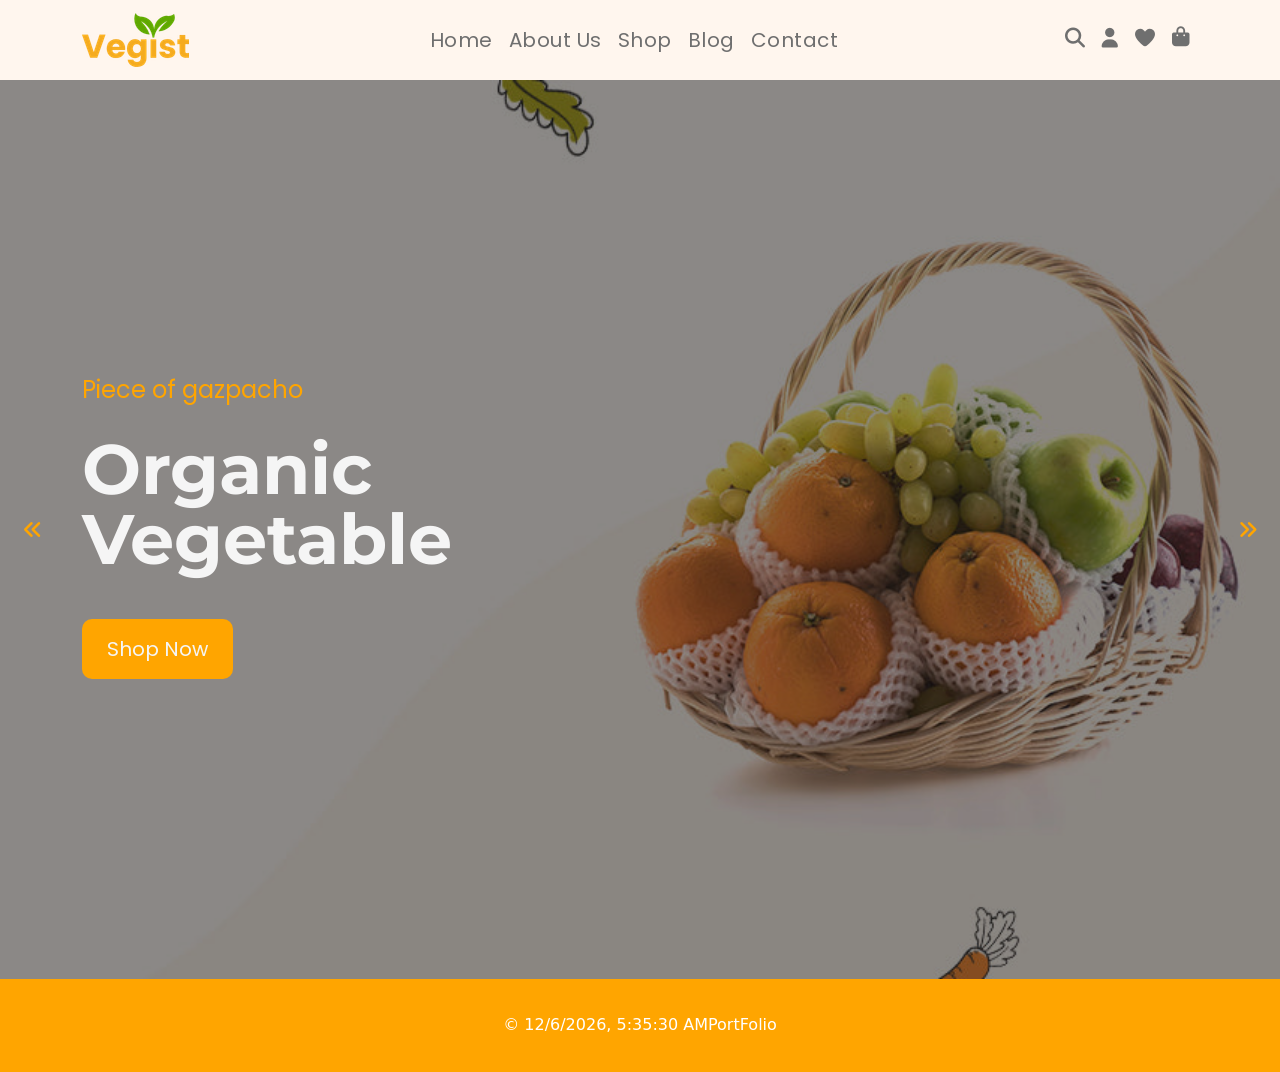
==== index.html @ cc414fe4 "first commit" ====
<!doctype html>
<html lang="en">
  <head>
    <meta charset="UTF-8" />
    <meta name="viewport" content="width=device-width, initial-scale=1.0" />
    <title>E-Commerce</title>
    <!-- All CSS File Start Here -->
    <!-- Google Fonts -->
    <link rel="preconnect" href="https://fonts.googleapis.com" />
    <link rel="preconnect" href="https://fonts.gstatic.com" crossorigin />
    <link
      href="https://fonts.googleapis.com/css2?family=Montserrat:ital,wght@0,100..900;1,100..900&family=Poppins:ital,wght@0,100;0,200;0,300;0,400;0,500;0,600;0,700;0,800;0,900;1,100;1,200;1,300;1,400;1,500;1,600;1,700;1,800;1,900&display=swap"
      rel="stylesheet"
    />
    <!-- Google Fonts -->
    <link rel="stylesheet" href="css/all.min.css" />
    <link rel="stylesheet" href="css/bootstrap.min.css" />
    <link rel="stylesheet" href="css/slick.css" />
    <link rel="stylesheet" href="css/style.css" />

    <!-- All CSS File End Here -->
  </head>
  <body>
    <!-- All Header Part Start Here -->
    <nav class="navbar navbar-expand-lg">
      <div class="container">
        <a class="navbar-brand" href="index.html">
          <picture><img src="images/logo.png" alt="logo.png" /></picture
        ></a>
        <button
          class="navbar-toggler"
          type="button"
          data-bs-toggle="collapse"
          data-bs-target="#navbarSupportedContent"
          aria-controls="navbarSupportedContent"
          aria-expanded="false"
          aria-label="Toggle navigation"
        >
          <span class="navbar-toggler-icon"></span>
        </button>
        <div class="collapse navbar-collapse" id="navbarSupportedContent">
          <ul class="navbar-nav m-auto mb-2 mb-lg-0">
            <li class="nav-item">
              <a class="nav-link" aria-current="page" href="index.html">Home</a>
            </li>
            <li class="nav-item">
              <a class="nav-link" href="about us.html">About Us</a>
            </li>
            <li class="nav-item">
              <a class="nav-link" href="shop.html">Shop</a>
            </li>
            <li class="nav-item">
              <a class="nav-link" href="blog.html">Blog</a>
            </li>
            <li class="nav-item">
              <a class="nav-link" href="contact.html">Contact</a>
            </li>
          </ul>
          <div class="eBtn">
            <i class="fa-solid fa-magnifying-glass"></i>
            <i class="fa-solid fa-user"></i>
            <i class="fa-solid fa-heart"></i>
            <i class="fa-solid fa-bag-shopping"></i>
          </div>
        </div>
      </div>
    </nav>
    <!-- All Header Part End Here -->

    <!-- All Banner Part Start Here -->
    <section id="bannerPart">
      <div class="sliders">
        <div class="sliderOne">
          <div class="overly">
            <div class="container">
              <div class="row">
                <div class="col-lg-6">
                  <div class="bannerContent">
                    <h4>Piece of gazpacho</h4>
                    <h1>Organic Vegetable</h1>
                    <a href="#">Shop Now</a>
                  </div>
                </div>
              </div>
            </div>
          </div>
        </div>
        <div class="sliderTwo">
          <div class="overly">
            <div class="container">
              <div class="row">
                <div class="col-lg-6">
                  <div class="bannerContent">
                    <h4>Piece of gazpacho</h4>
                    <h1>Organic Vegetable</h1>
                    <a href="#">Shop Now</a>
                  </div>
                </div>
              </div>
            </div>
          </div>
        </div>
        <div class="sliderThree">
          <div class="overly">
            <div class="container">
              <div class="row">
                <div class="col-lg-6">
                  <div class="bannerContent">
                    <h4>Piece of gazpacho</h4>
                    <h1>Organic Vegetable</h1>
                    <a href="#">Shop Now</a>
                  </div>
                </div>
              </div>
            </div>
          </div>
        </div>
      </div>
    </section>
    <!-- All Banner Part End Here -->

    <!-- All Page Content Start Here -->

    <!-- All Page Content End Here -->

    <!-- All Banner Part Start Here -->

    <!-- All Banner Part End Here -->

    <!-- All Page Content End Here -->

    <!-- All Banner Part Start Here -->

    <!-- All Banner Part End Here -->

    <!-- All Page Content End Here -->

    <!-- All Banner Part Start Here -->

    <!-- All Banner Part End Here -->

    <!-- All Page Content End Here -->

    <!-- All Banner Part Start Here -->

    <!-- All Banner Part End Here -->

    <!-- All Page Content End Here -->

    <!-- All Banner Part Start Here -->

    <!-- All Banner Part End Here -->

    <!-- All Page Content End Here -->

    <!-- All Footer Part Start Here -->
    <footer class="footerPart">
      <p>&copy; <span id="footer-date-time"></span>PortFolio</p>
    </footer>
    <!-- All Footer Part End Here -->

    <!-- All JS File Start Here -->
    <script src="js/bootstrap.bundle.js"></script>
    <script src="js/jquery-1.12.4.min.js"></script>
    <script src="js/slick.min.js"></script>
    <script src="js/script.js"></script>
    <!-- All JS File End Here -->
  </body>
</html>
---- css/style.css ----
/* All Common CSS Start Here */
* {
  margin: 0;
  padding: 0;
  outline: 0;
  box-sizing: border-box;
}
ul,
ol {
  list-style-type: none;
}
h1,
h2,
h3,
h4,
h5,
h6,
p {
  margin: 0;
  padding: 0;
  line-height: 0.8;
}
a,
a:hover {
  text-decoration: none;
  display: inline-block;
}
/* All Common CSS End Here */

/* All Header Start Here */
.navbar {
  background: rgb(255, 246, 238);
  
}
.nav-link {
  font-size: 20px;
  font-weight: 400;
  font-family: "Poppins", sans-serif;
  letter-spacing: 0.5px;
  color: #6f6f6f;
  line-height: 35px;
  transition: 0.4s;
}
.nav-link:hover {
  color: orangered;
}
.eBtn i{
  font-size: 20px;
  color: #6f6f6f;
  margin-right:5px;
  transition: 0.4s;
}
.eBtn i:hover {
  color: orangered;
}
/* All Header End Here */

/* All Banner Start Here */
.sliderOne {
  background: url(../images/slider-01.jpg);
  background-repeat: no-repeat;
  background-size: cover;
  background-position: center;
}
.sliderTwo {
  background: url(../images/slider-02.jpg);
  background-repeat: no-repeat;
  background-size: cover;
  background-position: center;
}
.sliderThree {
  background: url(../images/slider-03.jpg);
  background-repeat: no-repeat;
  background-size: cover;
  background-position: center;
}
.prev {
  font-size: 20px;
  color: orange;
  position: absolute;
  top: 50%;
  left: 20px;
  transform: translateY(-50%);
  z-index: 999;
}
.next {
  font-size: 20px;
  color: orange;
  position: absolute;
  top: 50%;
  right: 20px;
  transform: translateY(-50%);
  z-index: 999;
}
.overly {
  background: rgba(26, 24, 24, 0.5);
  padding: 300px 0;
}
.bannerContent h4 {
  font-family: "Poppins", sans-serif;
  font-size: 24px;
  font-weight: 400;
  color: orange;
}
.bannerContent h1 {
  font-size: 70px;
  line-height: 70px;
  font-weight: 700;
  font-family: "Montserrat", sans-serif;
  color: whitesmoke;
  padding-top: 35px;
  padding-bottom: 45px;
}
.bannerContent a {
  font-size: 20px;
  font-weight: 400;
  font-family: "Poppins", sans-serif;
  color: whitesmoke;
  background: orange;
  padding: 15px 25px;
  border-radius: 10px;
  transition: all linear 0.4s;
}
.bannerContent a:hover {
  background: transparent;
  border-color: orangered;
  border-radius: 10px;
}
/* All Banner End Here */

/* All Banner Start Here */

/* All Banner End Here */

/* All Banner Start Here */

/* All Banner End Here */

/* All Banner Start Here */

/* All Banner End Here */

/* All Banner Start Here */

/* All Banner End Here */

/* All Banner Start Here */

/* All Banner End Here */

/* All Footer Start Here */
.footerPart {
  padding: 40px 0;
  text-align: center;
  background: orange;
  color: white;
}
/* All Footer End Here */
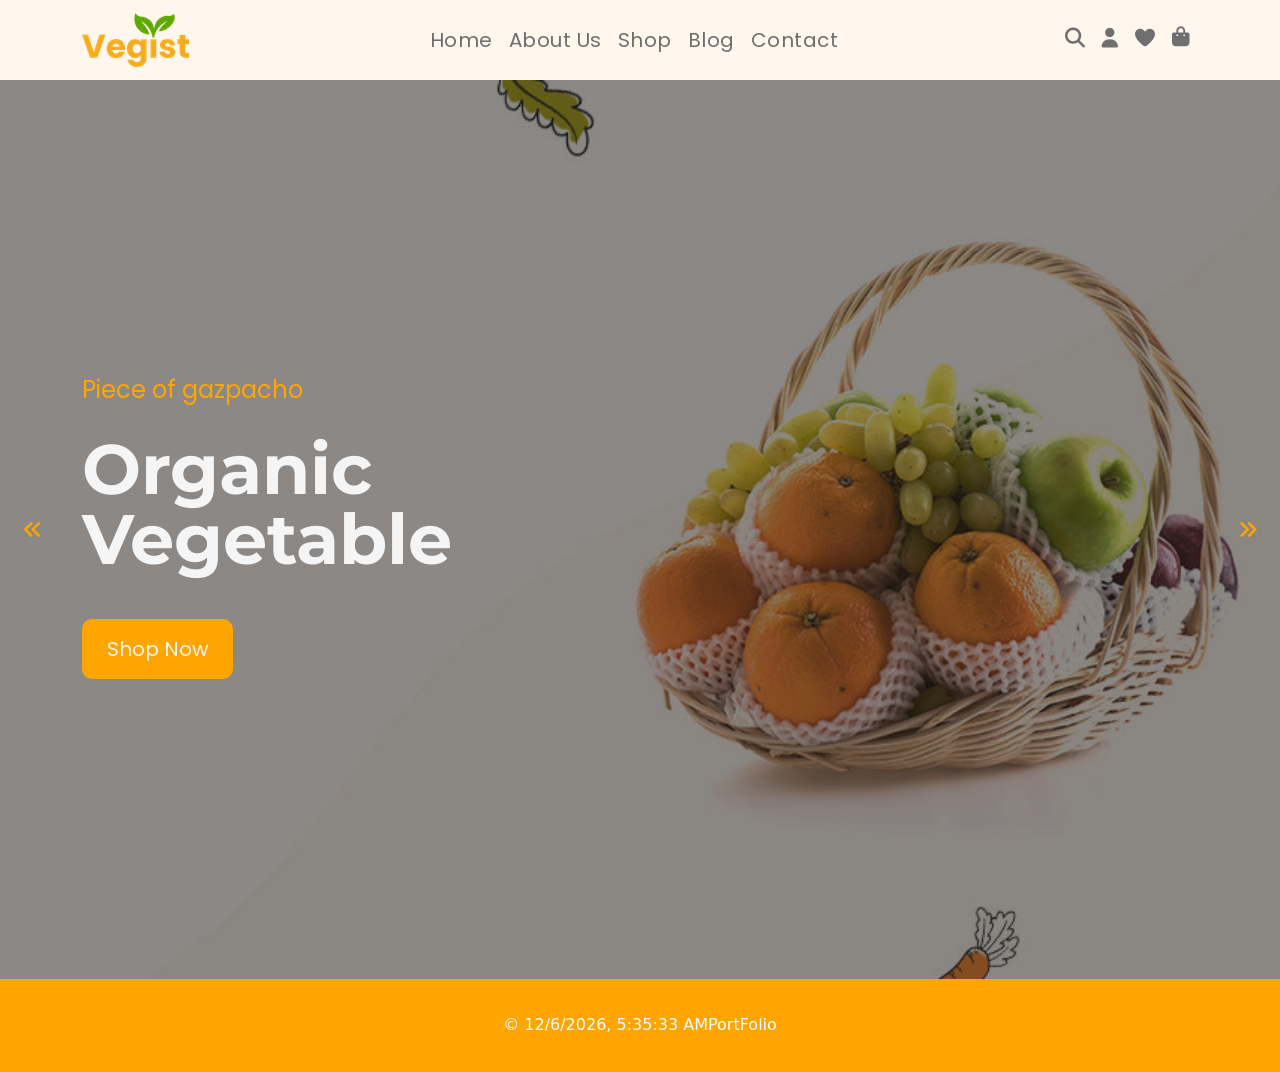
==== commit dbfb28a8: "all" ====
--- a/index.html
+++ b/index.html
@@ -91,8 +91,8 @@
               <div class="row">
                 <div class="col-lg-6">
                   <div class="bannerContent">
-                    <h4>Piece of gazpacho</h4>
-                    <h1>Organic Vegetable</h1>
+                    <h4>First 10 sales 10% offer</h4>
+                    <h1>Enjoy Grocery</h1>
                     <a href="#">Shop Now</a>
                   </div>
                 </div>
@@ -106,8 +106,8 @@
               <div class="row">
                 <div class="col-lg-6">
                   <div class="bannerContent">
-                    <h4>Piece of gazpacho</h4>
-                    <h1>Organic Vegetable</h1>
+                    <h4>Enjoy all the benefits</h4>
+                    <h1>Organic Products</h1>
                     <a href="#">Shop Now</a>
                   </div>
                 </div>
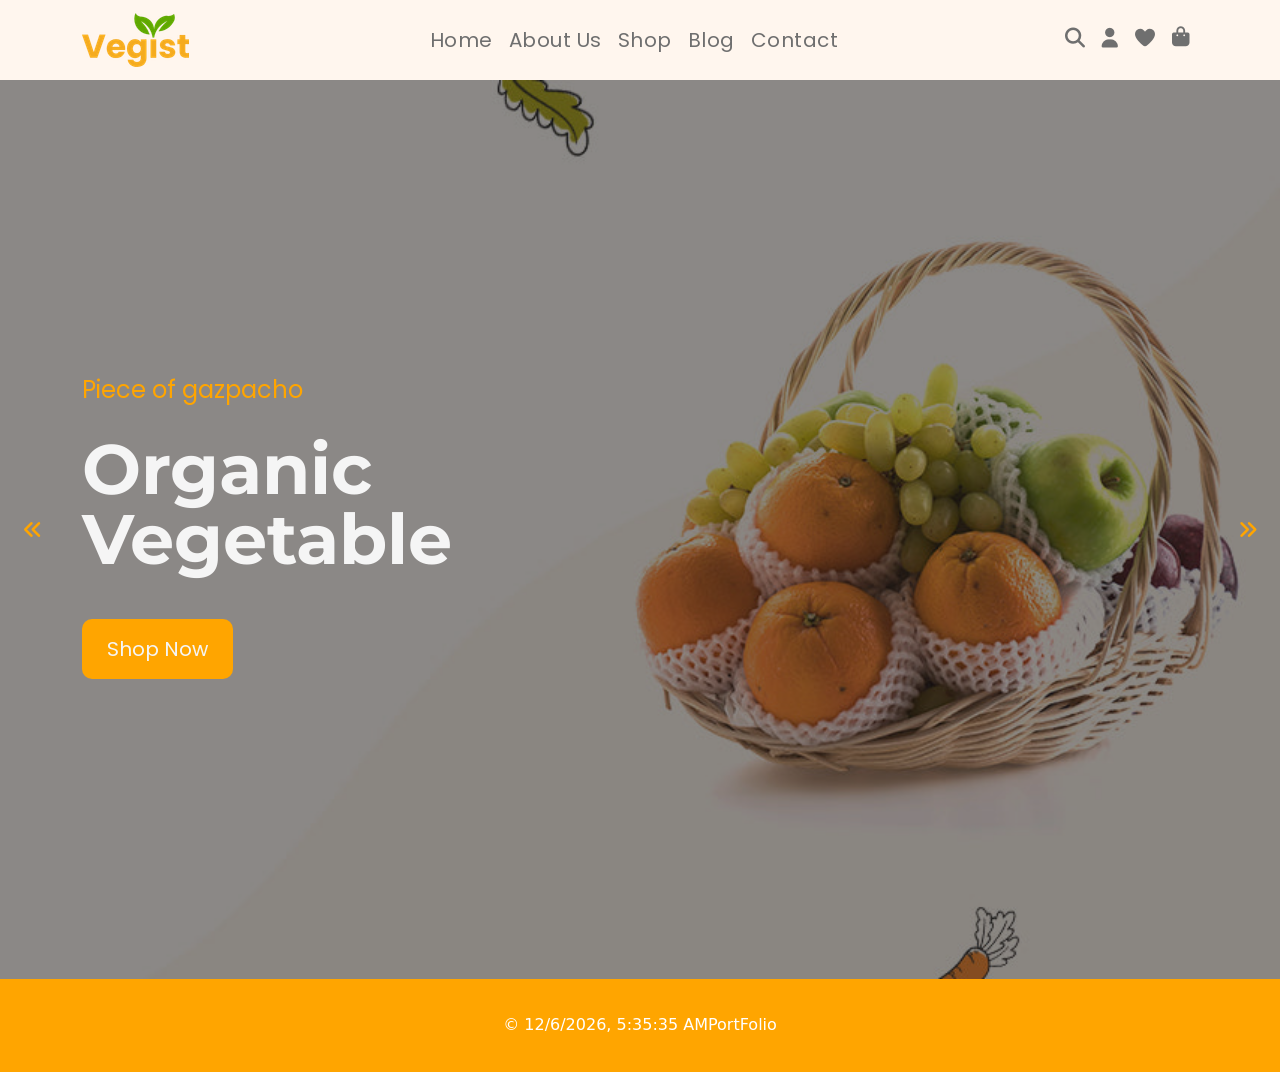
==== commit 52158e07: "all" ====
--- a/index.html
+++ b/index.html
@@ -44,7 +44,7 @@
               <a class="nav-link" aria-current="page" href="index.html">Home</a>
             </li>
             <li class="nav-item">
-              <a class="nav-link" href="about us.html">About Us</a>
+              <a class="nav-link" href="about.html">About Us</a>
             </li>
             <li class="nav-item">
               <a class="nav-link" href="shop.html">Shop</a>
@@ -57,10 +57,10 @@
             </li>
           </ul>
           <div class="eBtn">
-            <i class="fa-solid fa-magnifying-glass"></i>
-            <i class="fa-solid fa-user"></i>
-            <i class="fa-solid fa-heart"></i>
-            <i class="fa-solid fa-bag-shopping"></i>
+            <a href="blog.html"><i class="fa-solid fa-magnifying-glass"></i></a>
+            <a href="about.html"><i class="fa-solid fa-user"></i></a>
+            <a href="shop.html"><i class="fa-solid fa-heart"></i></a>
+            <a href="index.html"><i class="fa-solid fa-bag-shopping"></i></a>
           </div>
         </div>
       </div>
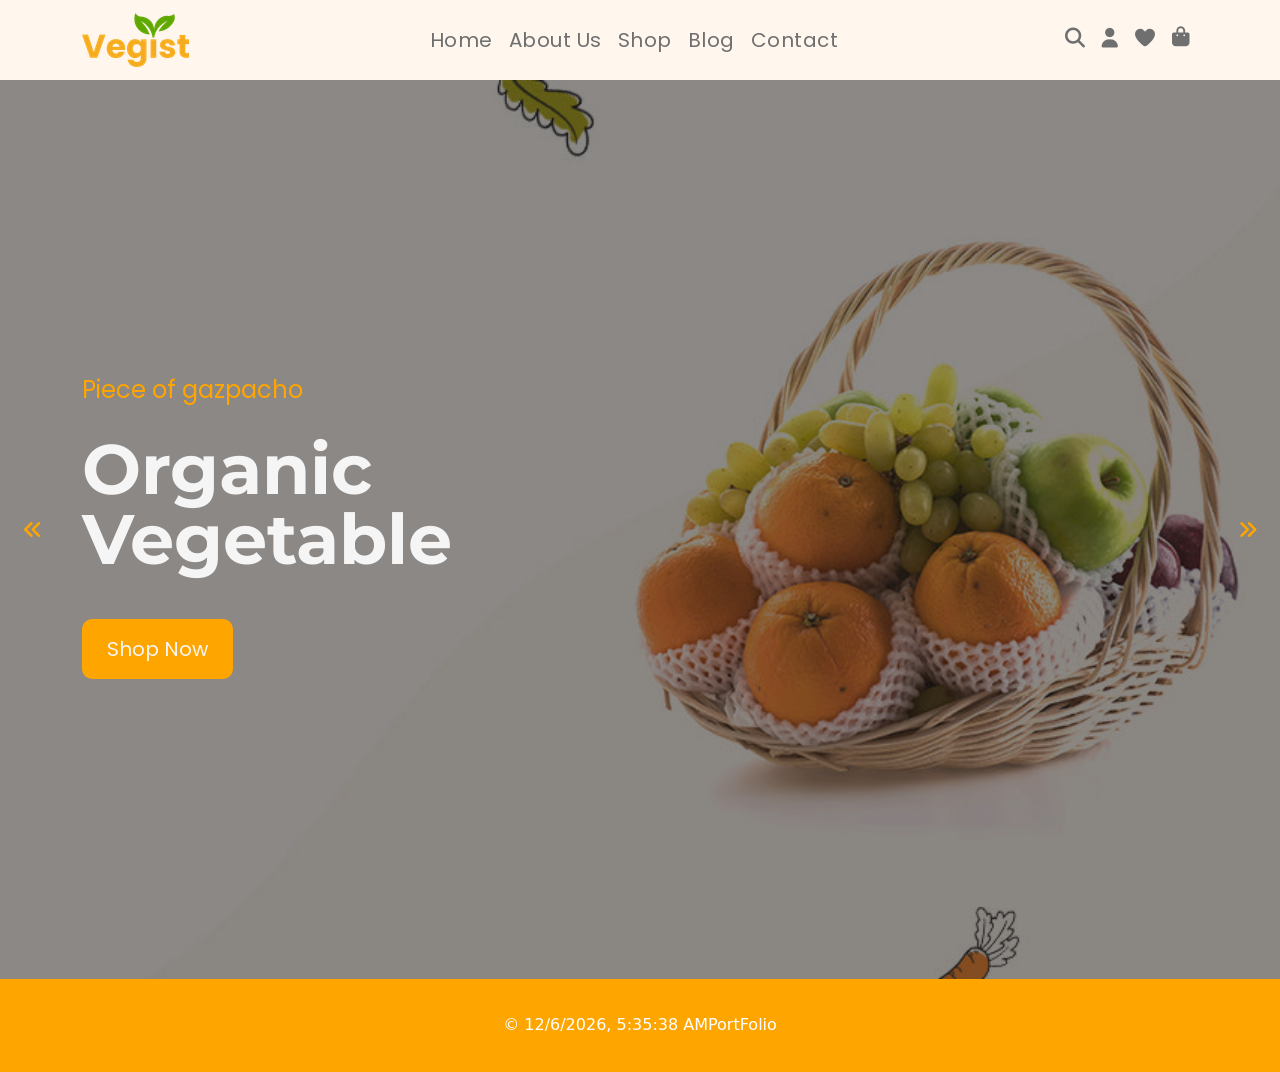
==== commit 1db06e4c: "all" ====
--- a/index.html
+++ b/index.html
@@ -92,7 +92,7 @@
                 <div class="col-lg-6">
                   <div class="bannerContent">
                     <h4>First 10 sales 10% offer</h4>
-                    <h1>Enjoy Grocery</h1>
+                    <h1>Enjoy Our Grocery</h1>
                     <a href="#">Shop Now</a>
                   </div>
                 </div>
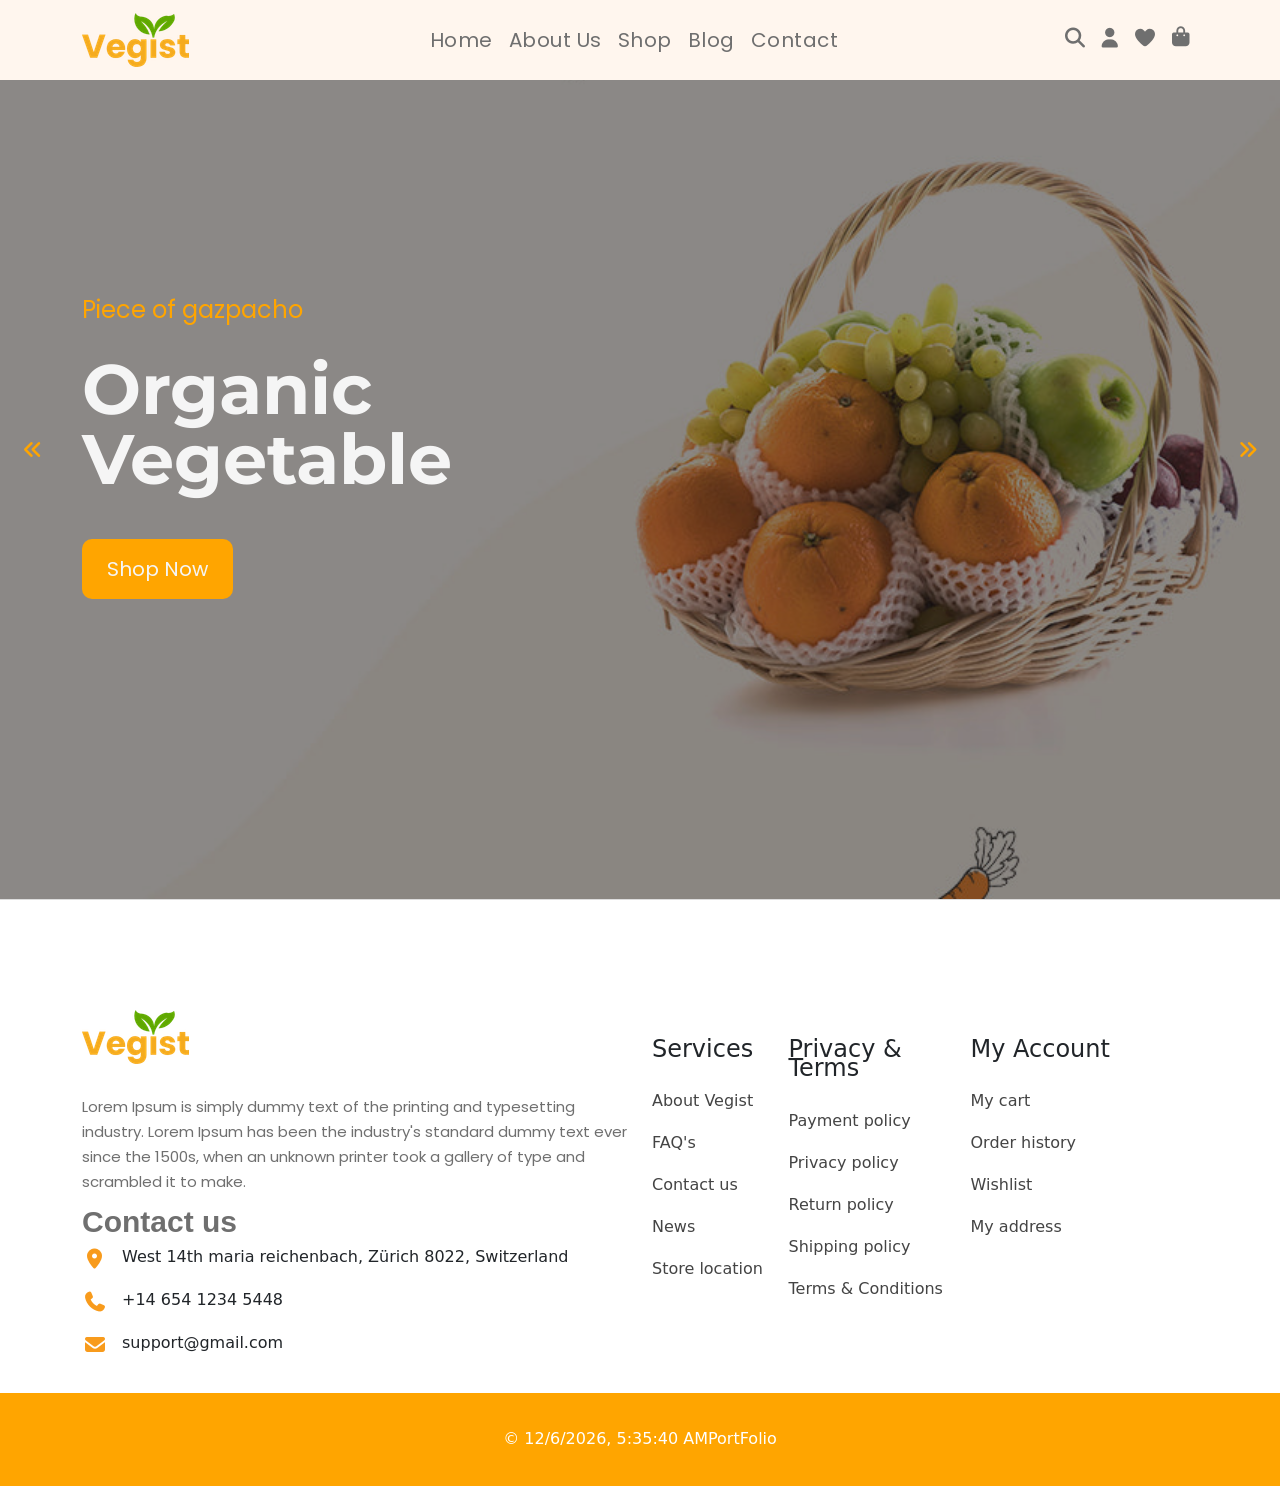
==== commit aa23411b: "all" ====
--- a/index.html
+++ b/index.html
@@ -154,6 +154,78 @@
     <!-- All Page Content End Here -->
 
     <!-- All Footer Part Start Here -->
+    <section id="footerPart">
+      <div class="container">
+        <div class="row">
+          <div class="col-lg-6">
+            <div class="footerContent">
+              <picture>
+                <img src="images/logo.png" alt="logo.png" />
+              </picture>
+              <p>
+                Lorem Ipsum is simply dummy text of the printing and typesetting
+                industry. Lorem Ipsum has been the industry's standard dummy
+                text ever since the 1500s, when an unknown printer took a
+                gallery of type and scrambled it to make.
+              </p>
+
+              <h4>Contact us</h4>
+
+              <div class="contactItem">
+                <i class="fa-solid fa-location-dot"></i>
+                <span
+                  >West 14th maria reichenbach, Zürich 8022, Switzerland</span
+                >
+              </div>
+
+              <div class="contactItem">
+                <i class="fa-solid fa-phone"></i>
+                <span>+14 654 1234 5448</span>
+              </div>
+
+              <div class="contactItem">
+                <i class="fa-solid fa-envelope"></i>
+                <span>support@gmail.com</span>
+              </div>
+            </div>
+          </div>
+          <div class="col-lg-6">
+            <div class="footerLinks">
+            <div class="col-lg-3">
+                <h4 class="foot">Services</h4>
+              <ul>
+                <li><a href="#">About Vegist</a></li>
+                <li><a href="#">FAQ's</a></li>
+                <li><a href="#">Contact us</a></li>
+                <li><a href="#">News</a></li>
+                <li><a href="#">Store location</a></li>
+              </ul>
+            </div>
+            <div class="col-lg-4">
+                <h4 class="foot">Privacy & Terms</h4>
+              <ul>
+                <li><a href="#">Payment policy</a></li>
+                <li><a href="#">Privacy policy</a></li>
+                <li><a href="#">Return policy</a></li>
+                <li><a href="#">Shipping policy</a></li>
+                <li><a href="#">Terms & Conditions</a></li>
+              </ul>
+            </div>
+             <div class="col-lg-4">
+               <h4 class="foot">My Account</h4>
+              <ul>
+                <li><a href="#">My cart</a></li>
+                <li><a href="#">Order history</a></li>
+                <li><a href="#">Wishlist</a></li>
+                <li><a href="#">My address</a></li>
+              </ul>
+             </div>
+            </div>
+          </div>
+        </div>
+      </div>
+    </section>
+
     <footer class="footerPart">
       <p>&copy; <span id="footer-date-time"></span>PortFolio</p>
     </footer>
--- a/css/style.css
+++ b/css/style.css
@@ -30,7 +30,11 @@
 /* All Header Start Here */
 .navbar {
   background: rgb(255, 246, 238);
-  
+  position: fixed;
+  top: 0;
+  left: 0;
+  width: 100%;
+  z-index: 9999;
 }
 .nav-link {
   font-size: 20px;
@@ -44,10 +48,10 @@
 .nav-link:hover {
   color: orangered;
 }
-.eBtn i{
-  font-size: 20px;
-  color: #6f6f6f;
-  margin-right:5px;
+.eBtn i {
+  font-size: 20px;
+  color: #6f6f6f;
+  margin-right: 5px;
   transition: 0.4s;
 }
 .eBtn i:hover {
@@ -56,6 +60,7 @@
 /* All Header End Here */
 
 /* All Banner Start Here */
+
 .sliderOne {
   background: url(../images/slider-01.jpg);
   background-repeat: no-repeat;
@@ -122,9 +127,9 @@
   transition: all linear 0.4s;
 }
 .bannerContent a:hover {
-  background: transparent;
-  border-color: orangered;
-  border-radius: 10px;
+  background: #fff;
+  color: #f89b1c;
+  border: 2px solid #f89b1c;
 }
 /* All Banner End Here */
 
@@ -149,6 +154,81 @@
 /* All Banner End Here */
 
 /* All Footer Start Here */
+/*================ Footer =================*/
+
+#footerPart{
+    padding:80px 0 20px;
+    border-top:1px solid #ddd;
+    background:#fff;
+}
+.footerContent img{
+  margin-top: 30px;
+  margin-bottom: 30px;
+}
+.footerContent p{
+  font-size: 15px;
+  font-weight: 400;
+  letter-spacing: 0.5;
+  color: #6f6f6f;
+  font-family: "Poppins", sans-serif;
+  line-height: 25px;
+ 
+}
+
+.footerContent h4{
+  font-size: 30px;
+  font-weight: 700;
+  letter-spacing: 0.5;
+  color: #6f6f6f;
+  font-family: "Poppins", sans-serif;
+  line-height: 25px;
+  margin-top: 15px;
+  margin-bottom: 10px;
+}
+
+.contactItem{
+    display:flex;
+    align-items:center;
+    gap:15px;
+    margin-bottom:18px;
+}
+
+.contactItem i{
+    color:#f89b1c;
+    font-size:20px;
+    margin-top:5px;
+}
+
+.footerLinks{
+  margin-top: 30px;
+  display: flex;
+}
+.footerLinks h4{
+  margin-top: 30px;
+  display: flex;
+}
+
+.footerLinks ul{
+    padding:0;
+    margin:0;
+    margin-top: 30px;
+}
+
+.footerLinks ul li{
+      margin-bottom:18px;
+}
+
+.footerLinks ul li a{
+    text-decoration:none;
+    color:#444;
+    transition:.3s;
+}
+
+.footerLinks ul li a:hover{
+    color:#f89b1c;
+    padding-left:8px;
+}
+
 .footerPart {
   padding: 40px 0;
   text-align: center;
